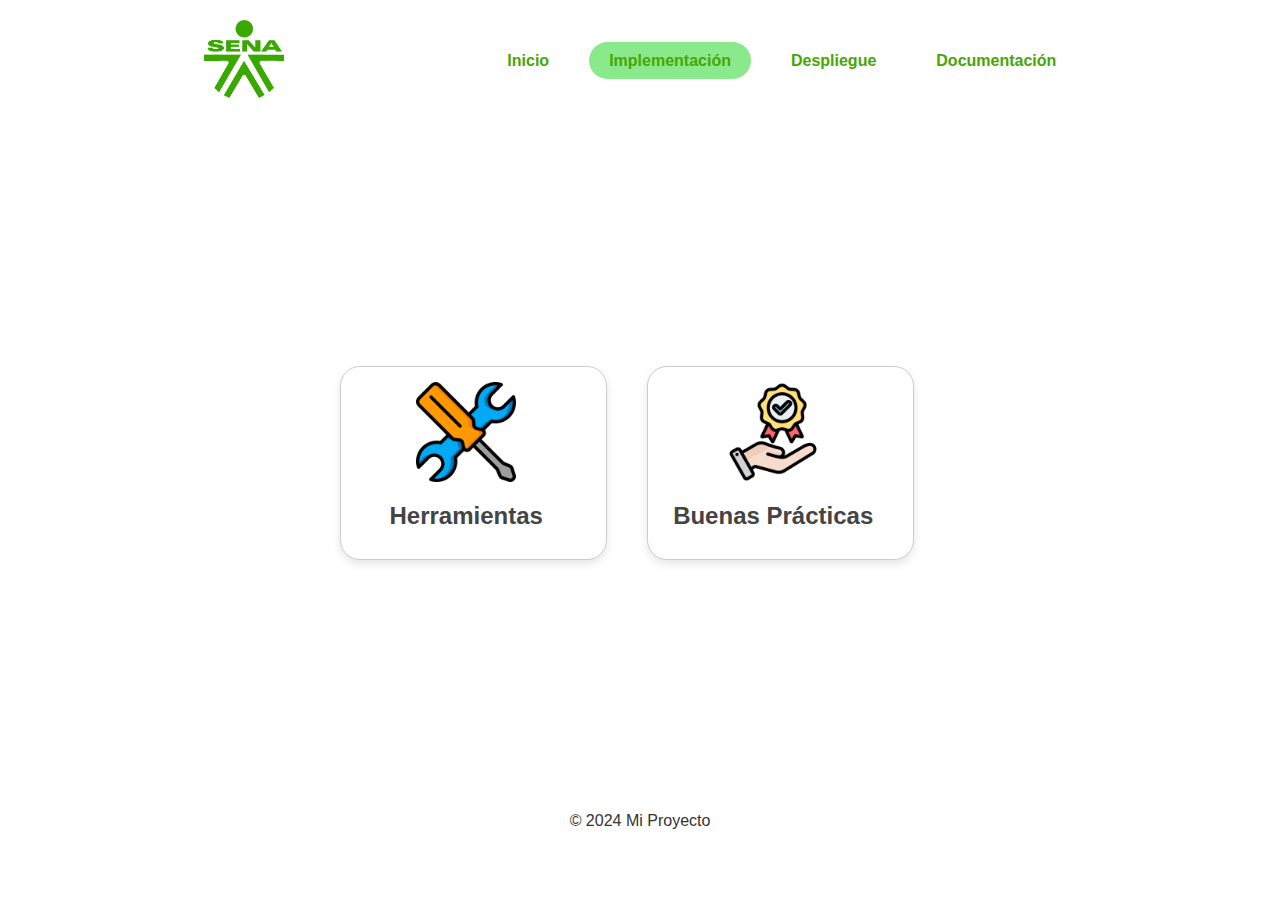
==== tema1.html @ 1311cb77 "First commit" ====
<!DOCTYPE html>
<html lang="es">
<head>
    <meta charset="UTF-8">
    <meta name="viewport" content="width=device-width, initial-scale=1.0">
    <title>Implementación</title>
    <link rel="icon" href="Imagenes/Favicon.ico" type="image/x-icon">
    <link rel="stylesheet" href="styles.css">
</head>
<body>
    <header>
        <div class="header-container">
            <div class="logo">
                <img src="Imagenes/Logo Sena.png" class="logo"/>
                <!-- <h1>Entrega Final</h1> -->
            </div>
            <nav>
                <ul>
                    <li><a href="index.html">Inicio</a></li>
                    <li><a href="tema1.html" class="selected">Implementación</a></li>
                    <li><a href="tema2.html">Despliegue</a></li>
                    <li><a href="tema3.html">Documentación</a></li>
                </ul>
            </nav>
        </div>
    </header>
    <main>
        <div class="container">
            <a href="./implementacion/herramientas.html" class="links">
                <article>
                    <img src="./Imagenes/Herramientas.png">
                    <h2>Herramientas</h2>
                </article>
            </a>

            <a href="./implementacion/calidad.html" class="links">
                <article>
                    <img src="./Imagenes/Calidad.png">
                    <h2>Buenas Prácticas</h2>
                </article>
            </a>
        </div>
    </main>
    <footer>
        <div class="footer-container">
            <p>&copy; 2024 Mi Proyecto</p>
        </div>
    </footer>
</body>
</html>
---- styles.css ----
/* Global Styles */
body {
    font-family: 'Arial', sans-serif;
    margin: 0;
    padding: 0;
    background-color: white;
    color: #333;
}

h1, h2 {
    color: #444;
}

/* Header Styles */
header {
    width: 100vw;
    height: 90px;
    /* background: linear-gradient(to right, #32a852, #005700); */
    background-color: white;
    color: white;
    padding: 20px 0;
    position: sticky;
    top: 0;
    z-index: 1000;
}

header .header-container {
    display: flex;
    justify-content: space-evenly;
    align-items: center;
}

header .logo {
    width: 80px;
}

header .logo h1 {
    margin: 0;
    font-size: 1.5em;
}

nav ul {
    list-style-type: none;
    padding: 0;
    margin: 0;
    display: flex;
    gap: 20px;
}

nav ul li {
    margin: 0;
}

nav ul li a {
    color: #47A603;
    text-decoration: none;
    font-weight: bold;
    padding: 10px 20px;
    border-radius: 30px;
    transition: background-color 0.3s ease;
}

nav ul li .selected {
    background-color: #8ae98a;
    border-radius: 30px;
}

nav ul li a:hover {
    background-color: #8ae98a;
    border-radius: 30px;
}

/* Section Styles */
.main {
    width: 100vw;
    height: 80vh;
    display: flex;
    align-items: center;
    justify-content: space-around;
    /* padding: 0px 10px; */
    background-color: white;
}

.main-content {
    margin-left: 30px;
    max-width: 40vw;
}

.main h1 {
    color: #47A603;
    font-size: 2.5em;
    margin: 0;
}

.main h2 {
    color: #333;
    font-size: 2em;
    margin: 10px 0;
}

.main p {
    color: #666;
    line-height: 1.6;
    margin: 20px 0;
}

.btn-primary {
    background: #47A603;
    color: white;
    padding: 15px 30px;
    border-radius: 5px;
    text-decoration: none;
    font-weight: bold;
    transition: background 0.3s ease;
}

.btn-primary:hover {
    background: #6ABE4A;
}

.main-image img {
    max-width: 45vw;
    border-radius: 10px;
}

/* Content Styles */

.content-body {
    padding: 0px 50px;
    display: flex;
    gap: 50px;

}

/* Content Info */
.content-info {
    width: 80%;
}

/* Table of Contents Styles */
.table {
    width: 20%;
    height: fit-content;
    background-color: white;
    border: 1px solid #ccc;
    border-radius: 10px;
    box-shadow: 0 4px 8px rgba(0, 0, 0, 0.1);
    padding: 10px 20px;
    margin: 20px 0;
}

.table h2 {
    color: #059005;
    font-size: 1.5em;
    margin-bottom: 15px;
}

.table ul {
    list-style-type: none;
    padding: 0;
    margin: 0;
}

.table ul li {
    margin-bottom: 10px;
}

.table ul li a {
    color: #47A603;
    text-decoration: none;
    font-weight: bold;
    padding: 10px 15px;
    border-radius: 5px;
    transition: background-color 0.3s ease, color 0.3s ease;
    display: block;
}

.table ul li a:hover {
    background-color: #8ae98a;
    color: #005700;
}

.table ul li ul {
    padding-left: 20px;
    margin-top: 10px;
}

.table ul li ul li {
    margin-bottom: 5px;
}

.content-info {
    padding: 30px 0 0 0;
}

.container {
    width: 98vw;
    height: 74vh;
    display: flex;
    justify-content: center;
    align-items: center;
    gap: 40px;
}

.links {
    text-decoration: none;
}

.container article {
    width: 220px;
    padding: 15px 30px 10px 15px;
    background-color: #fff;
    border: 1px solid #ccc;
    border-radius: 20px;
    box-shadow: 0 4px 8px rgba(0, 0, 0, 0.1);
    display: flex;
    flex-direction: column;
    align-items: center;
    justify-content: center;
    cursor: pointer;
    transition: transform 0.3s ease;
}

.container article:hover {
    transform: scale(1.1);
}

article img {
    width: 100px;
}

.footer-container {
    text-align: center;
}
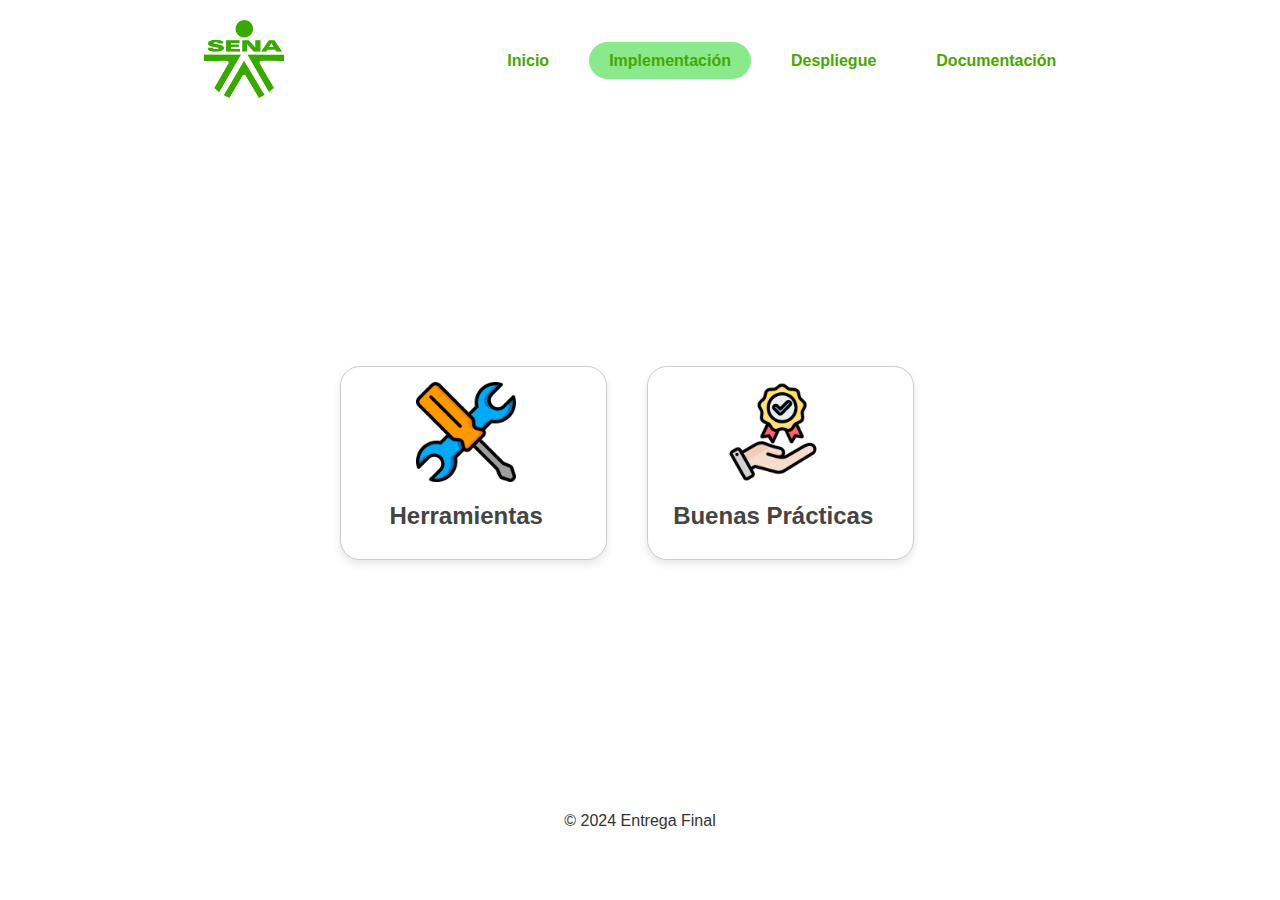
==== commit 21041556: "Detalles finales" ====
--- a/tema1.html
+++ b/tema1.html
@@ -43,7 +43,7 @@
     </main>
     <footer>
         <div class="footer-container">
-            <p>&copy; 2024 Mi Proyecto</p>
+            <p>&copy; 2024 Entrega Final</p>
         </div>
     </footer>
 </body>
